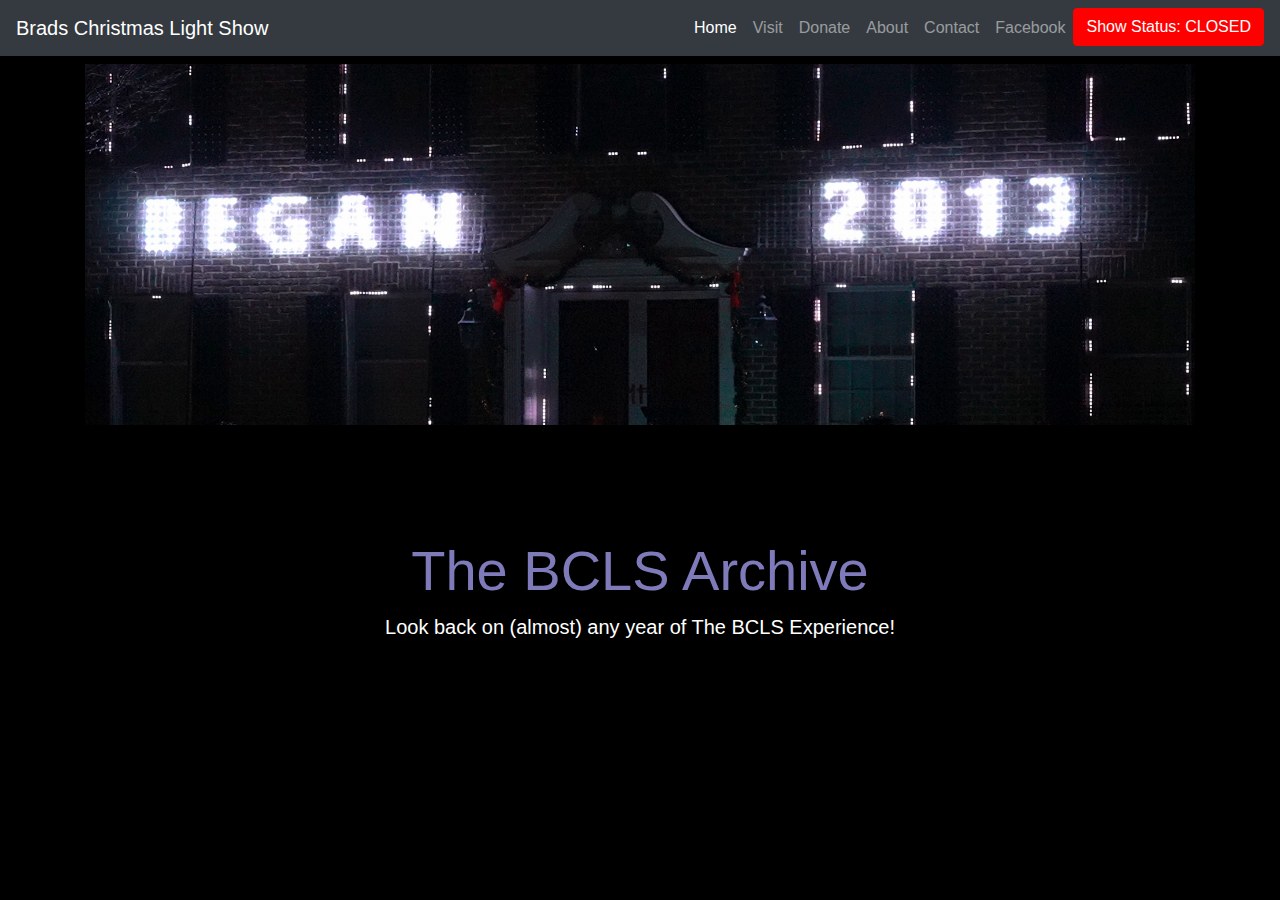
==== archive.html @ 37e21f96 "Began creation of the archive page" ====
<!DOCTYPE html>
<html lang="en">
<head>
	<meta name="robots" content="noimageindex"> <!-- Disable search engine crawling / Remove when fully published -->
    <meta charset="UTF-8">
    <meta name="viewport" content="width=device-width, initial-scale=1, shrink-to-fit=no">
    <title>Brads Christmas Light Show</title>
    <link rel="stylesheet" href="https://stackpath.bootstrapcdn.com/bootstrap/4.5.2/css/bootstrap.min.css">
	<link rel="stylesheet" href="css/main.css">
</head>
<body>

    <!-- Navigation Bar -->
    <nav class="navbar navbar-expand-lg navbar-dark bg-dark fixed-top">
        <a class="navbar-brand" href="#">Brads Christmas Light Show</a>
        <button class="navbar-toggler" type="button" data-toggle="collapse" data-target="#navbarNav" aria-controls="navbarNav" aria-expanded="false" aria-label="Toggle navigation">
            <span class="navbar-toggler-icon"></span>
        </button>
        <div class="collapse navbar-collapse" id="navbarNav">
            <ul class="navbar-nav ml-auto">
                <li class="nav-item active">
                    <a class="nav-link" href="#home">Home <span class="sr-only">(current)</span></a>
                </li>
                <li class="nav-item">
                    <a class="nav-link" href="#visit">Visit</a>
                </li>
                <li class="nav-item">
                    <a class="nav-link" href="#donate">Donate</a>
                </li>
                <li class="nav-item">
                    <a class="nav-link" href="#about">About</a>
                </li>
                <li class="nav-item">
                    <a class="nav-link" href="#contact">Contact</a>
                </li>
                <li class="nav-item">
                    <a class="nav-link" href="https://www.facebook.com/Paulsenslightshow/">Facebook</a>
                </li>
				<li class="nav-item">
                    <!-- <div class="btn status-open">Show Status: OPEN</div> -->
					<div class="btn status-closed">Show Status: CLOSED</div>
                </li>
            </ul>
        </div>
    </nav>
	
	<header class="jumbotron bg-black ">
		<div class="container w-100">
			<img src="images/archive_banner.jpg" class="img-fluid w-100" alt="Banner Image">
		</div>
	</header>
	
	<div class="container mt-5">
		<div class="text-center">
            <h1 class="display-4">The BCLS Archive</h1>
            <p class="lead">Look back on (almost) any year of The BCLS Experience!</p>
        </div>
	
	
	
	
	
	<script src="https://code.jquery.com/jquery-3.5.1.slim.min.js"></script>
    <script src="https://cdn.jsdelivr.net/npm/@popperjs/core@2.10.2/dist/umd/popper.min.js"></script>
    <script src="https://stackpath.bootstrapcdn.com/bootstrap/4.5.2/js/bootstrap.min.js"></script>
</body>
</html>
---- css/main.css ----
body {
    position: relative;
	background-color: #000000;
	color: #ffffff;
}

h1 {
	color: #7f7aba;
}

h2 {
	color: #3ac38d;
}

.lead {
	color: #ffffff;
}

.bg-black {
	background-color: #000000;
}

#imageCarousel {
    height: 100vh;
}

#imageCarousel .carousel-inner,
#imageCarousel .carousel-item,
#imageCarousel img {
    height: 100%;
    width: 100%;
    object-fit: cover;
}

.logo-container {
    position: absolute;
    top: 50%;
    left: 50%;
    transform: translate(-50%, -50%);
    z-index: 1;
}

.logo-container img {
    max-width: 50vw; /* 50% of the viewport width */
    max-height: 50vh; /* 50% of the viewport height */
    width: auto;
    height: auto;
    display: block;
    margin: auto;
}

.status-open {
  background-color: green;
  border: 1px solid green;
  cursor: default;
  pointer-events: none;
  color: white;
}

.status-closed {
  background-color: red;
  border: 1px solid red;
  cursor: default;
  pointer-events: none;
  color: white;
}
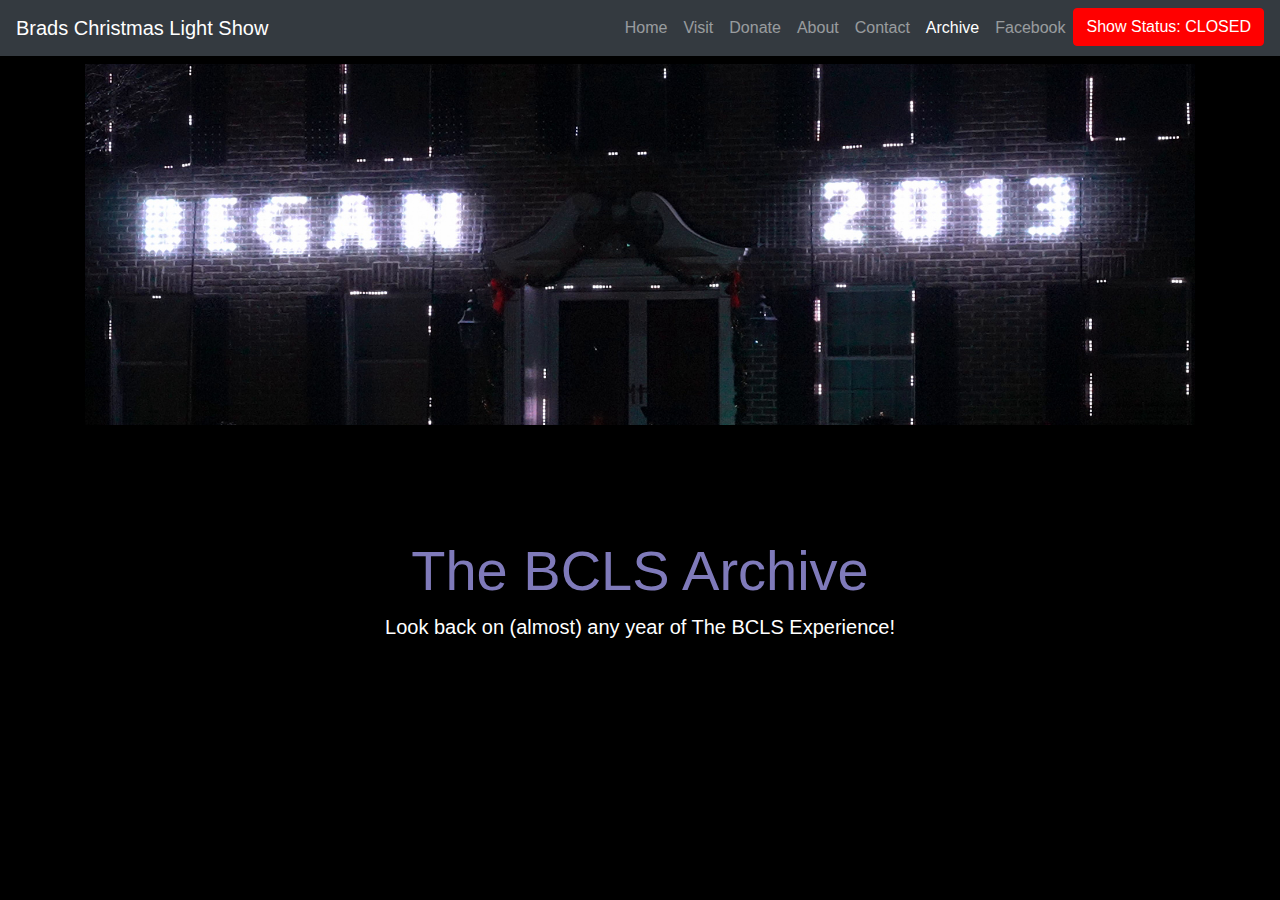
==== commit a7056d62: "updated navbar contents" ====
--- a/archive.html
+++ b/archive.html
@@ -18,20 +18,23 @@
         </button>
         <div class="collapse navbar-collapse" id="navbarNav">
             <ul class="navbar-nav ml-auto">
-                <li class="nav-item active">
-                    <a class="nav-link" href="#home">Home <span class="sr-only">(current)</span></a>
+                <li class="nav-item">
+                    <a class="nav-link" href="index.html#home">Home</a>
                 </li>
                 <li class="nav-item">
-                    <a class="nav-link" href="#visit">Visit</a>
+                    <a class="nav-link" href="index.html#visit">Visit</a>
                 </li>
                 <li class="nav-item">
-                    <a class="nav-link" href="#donate">Donate</a>
+                    <a class="nav-link" href="index.html#donate">Donate</a>
                 </li>
                 <li class="nav-item">
-                    <a class="nav-link" href="#about">About</a>
+                    <a class="nav-link" href="index.html#about">About</a>
                 </li>
                 <li class="nav-item">
-                    <a class="nav-link" href="#contact">Contact</a>
+                    <a class="nav-link" href="index.html#contact">Contact</a>
+                </li>
+				<li class="nav-item active">
+                    <a class="nav-link" href="#">Archive <span class="sr-only">(current)</span></a>
                 </li>
                 <li class="nav-item">
                     <a class="nav-link" href="https://www.facebook.com/Paulsenslightshow/">Facebook</a>
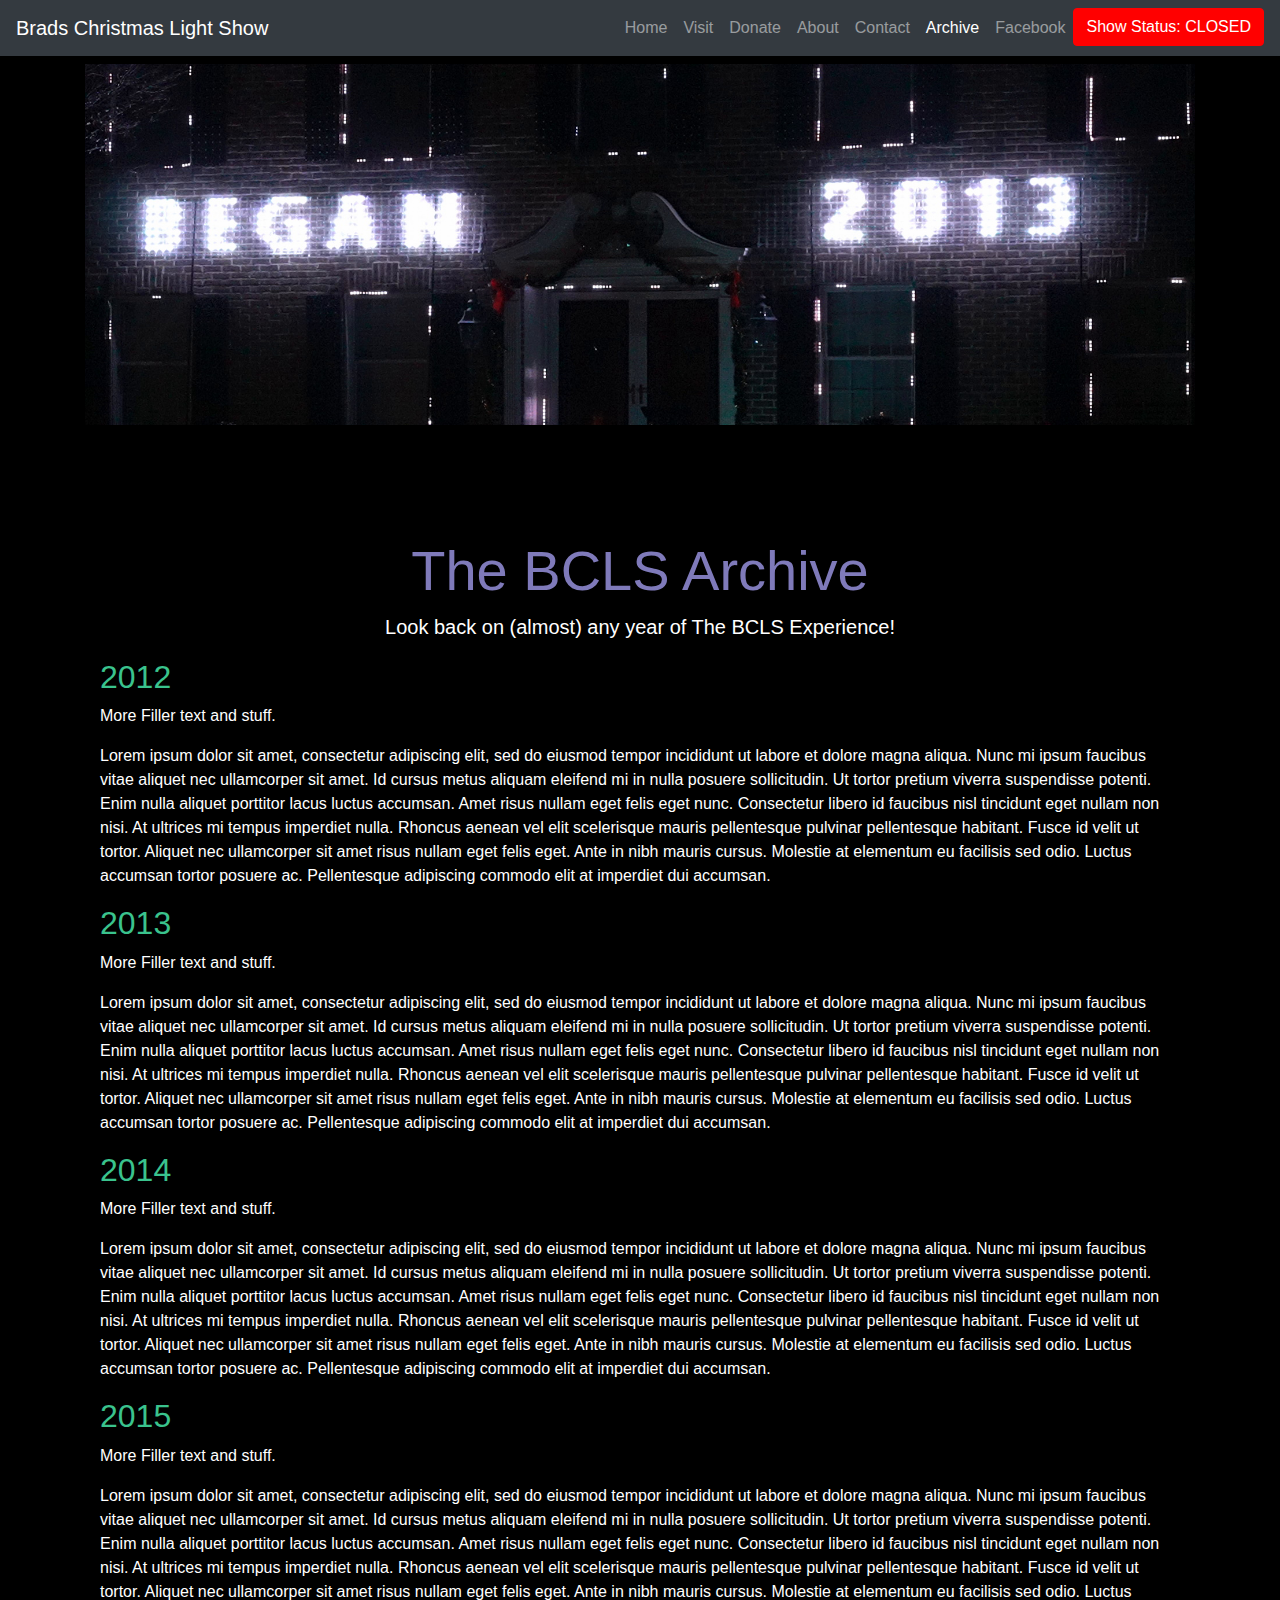
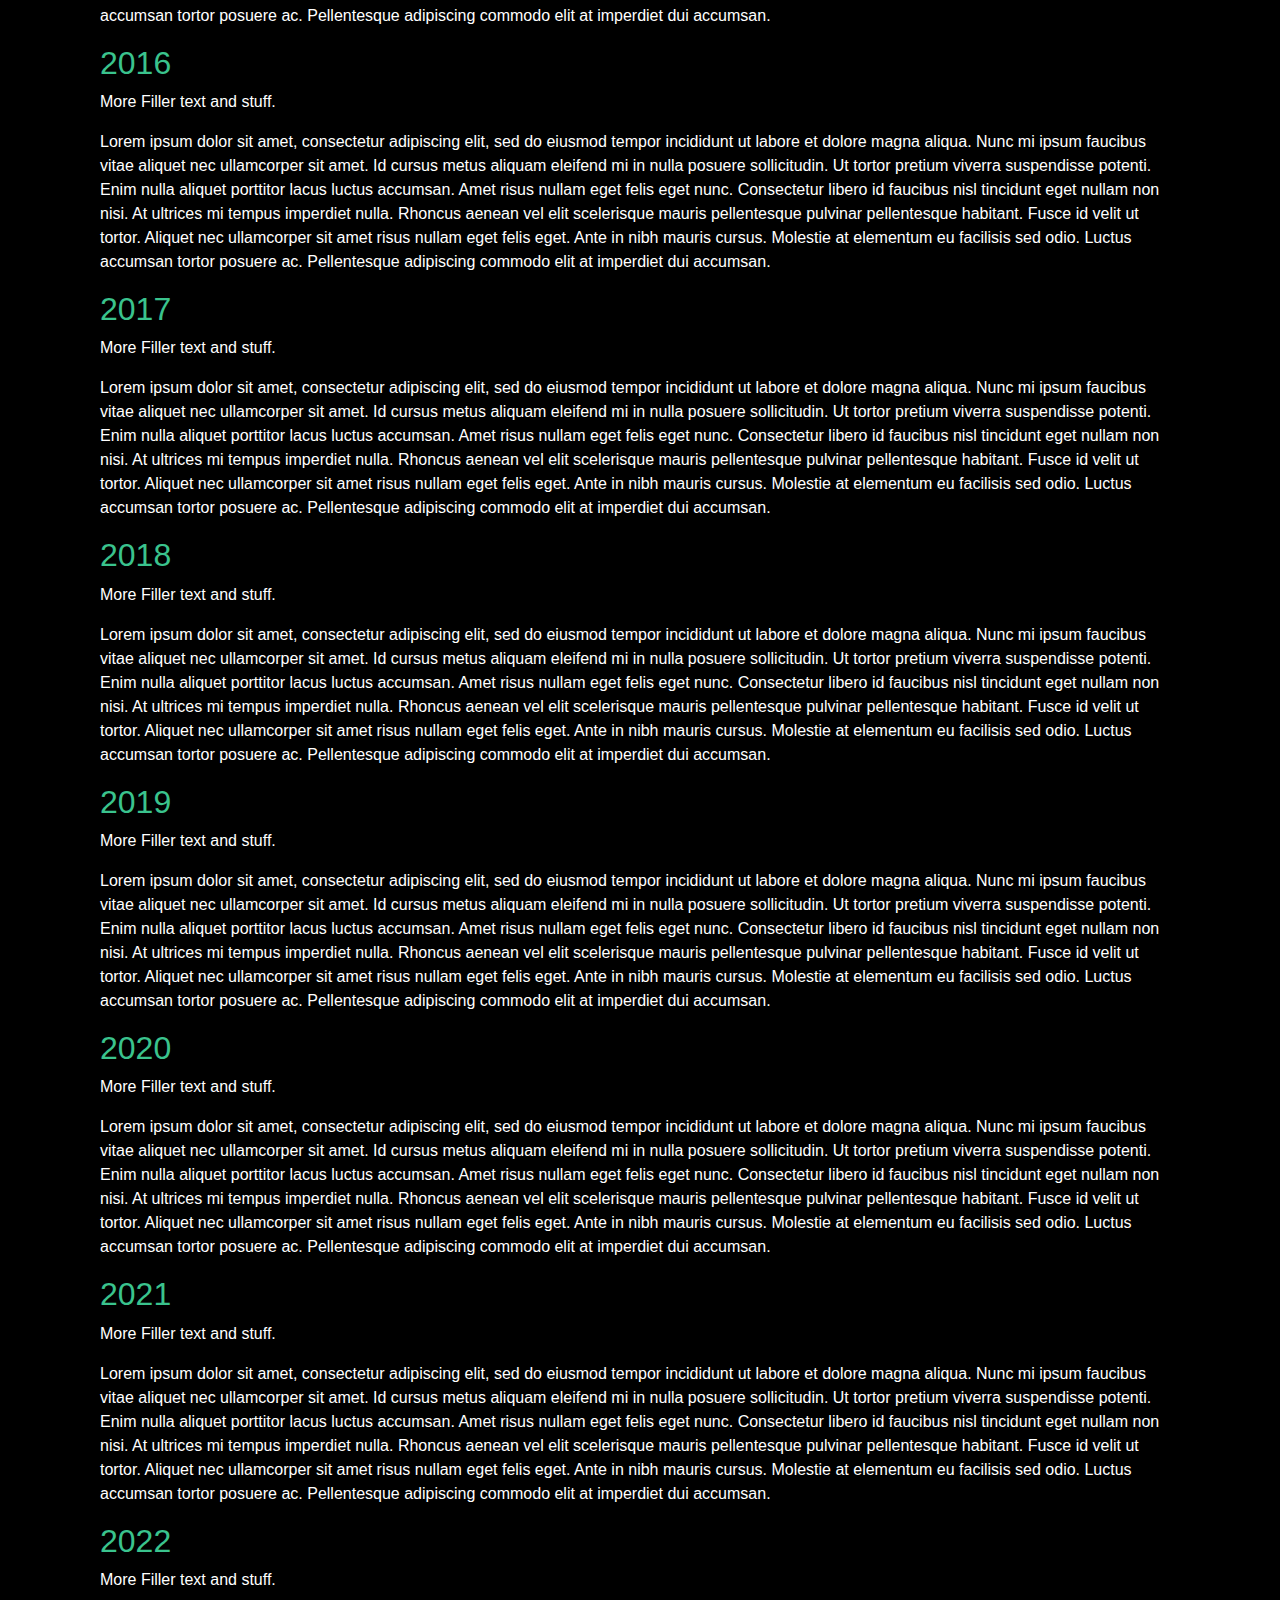
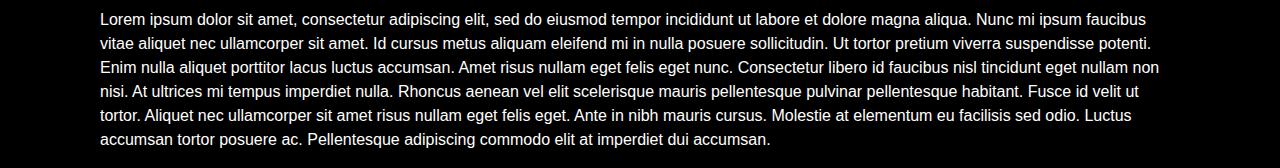
==== commit 99642aa5: "added more filler text to adjust page formatting" ====
--- a/archive.html
+++ b/archive.html
@@ -58,11 +58,73 @@
             <h1 class="display-4">The BCLS Archive</h1>
             <p class="lead">Look back on (almost) any year of The BCLS Experience!</p>
         </div>
-	
-	
-	
-	
-	
+		
+		<div class="col-md-12">
+            <h2>2012</h2>
+            <p>More Filler text and stuff.</p>
+			<p>Lorem ipsum dolor sit amet, consectetur adipiscing elit, sed do eiusmod tempor incididunt ut labore et dolore magna aliqua. Nunc mi ipsum faucibus vitae aliquet nec ullamcorper sit amet. Id cursus metus aliquam eleifend mi in nulla posuere sollicitudin. Ut tortor pretium viverra suspendisse potenti. Enim nulla aliquet porttitor lacus luctus accumsan. Amet risus nullam eget felis eget nunc. Consectetur libero id faucibus nisl tincidunt eget nullam non nisi. At ultrices mi tempus imperdiet nulla. Rhoncus aenean vel elit scelerisque mauris pellentesque pulvinar pellentesque habitant. Fusce id velit ut tortor. Aliquet nec ullamcorper sit amet risus nullam eget felis eget. Ante in nibh mauris cursus. Molestie at elementum eu facilisis sed odio. Luctus accumsan tortor posuere ac. Pellentesque adipiscing commodo elit at imperdiet dui accumsan.</p>
+        </div>
+		
+		<div class="col-md-12">
+            <h2>2013</h2>
+            <p>More Filler text and stuff.</p>
+			<p>Lorem ipsum dolor sit amet, consectetur adipiscing elit, sed do eiusmod tempor incididunt ut labore et dolore magna aliqua. Nunc mi ipsum faucibus vitae aliquet nec ullamcorper sit amet. Id cursus metus aliquam eleifend mi in nulla posuere sollicitudin. Ut tortor pretium viverra suspendisse potenti. Enim nulla aliquet porttitor lacus luctus accumsan. Amet risus nullam eget felis eget nunc. Consectetur libero id faucibus nisl tincidunt eget nullam non nisi. At ultrices mi tempus imperdiet nulla. Rhoncus aenean vel elit scelerisque mauris pellentesque pulvinar pellentesque habitant. Fusce id velit ut tortor. Aliquet nec ullamcorper sit amet risus nullam eget felis eget. Ante in nibh mauris cursus. Molestie at elementum eu facilisis sed odio. Luctus accumsan tortor posuere ac. Pellentesque adipiscing commodo elit at imperdiet dui accumsan.</p>
+        </div>
+		
+		<div class="col-md-12">
+            <h2>2014</h2>
+            <p>More Filler text and stuff.</p>
+			<p>Lorem ipsum dolor sit amet, consectetur adipiscing elit, sed do eiusmod tempor incididunt ut labore et dolore magna aliqua. Nunc mi ipsum faucibus vitae aliquet nec ullamcorper sit amet. Id cursus metus aliquam eleifend mi in nulla posuere sollicitudin. Ut tortor pretium viverra suspendisse potenti. Enim nulla aliquet porttitor lacus luctus accumsan. Amet risus nullam eget felis eget nunc. Consectetur libero id faucibus nisl tincidunt eget nullam non nisi. At ultrices mi tempus imperdiet nulla. Rhoncus aenean vel elit scelerisque mauris pellentesque pulvinar pellentesque habitant. Fusce id velit ut tortor. Aliquet nec ullamcorper sit amet risus nullam eget felis eget. Ante in nibh mauris cursus. Molestie at elementum eu facilisis sed odio. Luctus accumsan tortor posuere ac. Pellentesque adipiscing commodo elit at imperdiet dui accumsan.</p>
+        </div>
+			
+		<div class="col-md-12">
+            <h2>2015</h2>
+            <p>More Filler text and stuff.</p>
+			<p>Lorem ipsum dolor sit amet, consectetur adipiscing elit, sed do eiusmod tempor incididunt ut labore et dolore magna aliqua. Nunc mi ipsum faucibus vitae aliquet nec ullamcorper sit amet. Id cursus metus aliquam eleifend mi in nulla posuere sollicitudin. Ut tortor pretium viverra suspendisse potenti. Enim nulla aliquet porttitor lacus luctus accumsan. Amet risus nullam eget felis eget nunc. Consectetur libero id faucibus nisl tincidunt eget nullam non nisi. At ultrices mi tempus imperdiet nulla. Rhoncus aenean vel elit scelerisque mauris pellentesque pulvinar pellentesque habitant. Fusce id velit ut tortor. Aliquet nec ullamcorper sit amet risus nullam eget felis eget. Ante in nibh mauris cursus. Molestie at elementum eu facilisis sed odio. Luctus accumsan tortor posuere ac. Pellentesque adipiscing commodo elit at imperdiet dui accumsan.</p>
+        </div>
+			
+		<div class="col-md-12">
+            <h2>2016</h2>
+            <p>More Filler text and stuff.</p>
+			<p>Lorem ipsum dolor sit amet, consectetur adipiscing elit, sed do eiusmod tempor incididunt ut labore et dolore magna aliqua. Nunc mi ipsum faucibus vitae aliquet nec ullamcorper sit amet. Id cursus metus aliquam eleifend mi in nulla posuere sollicitudin. Ut tortor pretium viverra suspendisse potenti. Enim nulla aliquet porttitor lacus luctus accumsan. Amet risus nullam eget felis eget nunc. Consectetur libero id faucibus nisl tincidunt eget nullam non nisi. At ultrices mi tempus imperdiet nulla. Rhoncus aenean vel elit scelerisque mauris pellentesque pulvinar pellentesque habitant. Fusce id velit ut tortor. Aliquet nec ullamcorper sit amet risus nullam eget felis eget. Ante in nibh mauris cursus. Molestie at elementum eu facilisis sed odio. Luctus accumsan tortor posuere ac. Pellentesque adipiscing commodo elit at imperdiet dui accumsan.</p>
+        </div>
+			
+		<div class="col-md-12">
+            <h2>2017</h2>
+            <p>More Filler text and stuff.</p>
+			<p>Lorem ipsum dolor sit amet, consectetur adipiscing elit, sed do eiusmod tempor incididunt ut labore et dolore magna aliqua. Nunc mi ipsum faucibus vitae aliquet nec ullamcorper sit amet. Id cursus metus aliquam eleifend mi in nulla posuere sollicitudin. Ut tortor pretium viverra suspendisse potenti. Enim nulla aliquet porttitor lacus luctus accumsan. Amet risus nullam eget felis eget nunc. Consectetur libero id faucibus nisl tincidunt eget nullam non nisi. At ultrices mi tempus imperdiet nulla. Rhoncus aenean vel elit scelerisque mauris pellentesque pulvinar pellentesque habitant. Fusce id velit ut tortor. Aliquet nec ullamcorper sit amet risus nullam eget felis eget. Ante in nibh mauris cursus. Molestie at elementum eu facilisis sed odio. Luctus accumsan tortor posuere ac. Pellentesque adipiscing commodo elit at imperdiet dui accumsan.</p>
+        </div>
+			
+		<div class="col-md-12">
+            <h2>2018</h2>
+            <p>More Filler text and stuff.</p>
+			<p>Lorem ipsum dolor sit amet, consectetur adipiscing elit, sed do eiusmod tempor incididunt ut labore et dolore magna aliqua. Nunc mi ipsum faucibus vitae aliquet nec ullamcorper sit amet. Id cursus metus aliquam eleifend mi in nulla posuere sollicitudin. Ut tortor pretium viverra suspendisse potenti. Enim nulla aliquet porttitor lacus luctus accumsan. Amet risus nullam eget felis eget nunc. Consectetur libero id faucibus nisl tincidunt eget nullam non nisi. At ultrices mi tempus imperdiet nulla. Rhoncus aenean vel elit scelerisque mauris pellentesque pulvinar pellentesque habitant. Fusce id velit ut tortor. Aliquet nec ullamcorper sit amet risus nullam eget felis eget. Ante in nibh mauris cursus. Molestie at elementum eu facilisis sed odio. Luctus accumsan tortor posuere ac. Pellentesque adipiscing commodo elit at imperdiet dui accumsan.</p>
+        </div>
+			
+		<div class="col-md-12">
+            <h2>2019</h2>
+            <p>More Filler text and stuff.</p>
+			<p>Lorem ipsum dolor sit amet, consectetur adipiscing elit, sed do eiusmod tempor incididunt ut labore et dolore magna aliqua. Nunc mi ipsum faucibus vitae aliquet nec ullamcorper sit amet. Id cursus metus aliquam eleifend mi in nulla posuere sollicitudin. Ut tortor pretium viverra suspendisse potenti. Enim nulla aliquet porttitor lacus luctus accumsan. Amet risus nullam eget felis eget nunc. Consectetur libero id faucibus nisl tincidunt eget nullam non nisi. At ultrices mi tempus imperdiet nulla. Rhoncus aenean vel elit scelerisque mauris pellentesque pulvinar pellentesque habitant. Fusce id velit ut tortor. Aliquet nec ullamcorper sit amet risus nullam eget felis eget. Ante in nibh mauris cursus. Molestie at elementum eu facilisis sed odio. Luctus accumsan tortor posuere ac. Pellentesque adipiscing commodo elit at imperdiet dui accumsan.</p>
+        </div>
+			
+		<div class="col-md-12">
+            <h2>2020</h2>
+            <p>More Filler text and stuff.</p>
+			<p>Lorem ipsum dolor sit amet, consectetur adipiscing elit, sed do eiusmod tempor incididunt ut labore et dolore magna aliqua. Nunc mi ipsum faucibus vitae aliquet nec ullamcorper sit amet. Id cursus metus aliquam eleifend mi in nulla posuere sollicitudin. Ut tortor pretium viverra suspendisse potenti. Enim nulla aliquet porttitor lacus luctus accumsan. Amet risus nullam eget felis eget nunc. Consectetur libero id faucibus nisl tincidunt eget nullam non nisi. At ultrices mi tempus imperdiet nulla. Rhoncus aenean vel elit scelerisque mauris pellentesque pulvinar pellentesque habitant. Fusce id velit ut tortor. Aliquet nec ullamcorper sit amet risus nullam eget felis eget. Ante in nibh mauris cursus. Molestie at elementum eu facilisis sed odio. Luctus accumsan tortor posuere ac. Pellentesque adipiscing commodo elit at imperdiet dui accumsan.</p>
+        </div>
+			
+		<div class="col-md-12">
+            <h2>2021</h2>
+            <p>More Filler text and stuff.</p>
+			<p>Lorem ipsum dolor sit amet, consectetur adipiscing elit, sed do eiusmod tempor incididunt ut labore et dolore magna aliqua. Nunc mi ipsum faucibus vitae aliquet nec ullamcorper sit amet. Id cursus metus aliquam eleifend mi in nulla posuere sollicitudin. Ut tortor pretium viverra suspendisse potenti. Enim nulla aliquet porttitor lacus luctus accumsan. Amet risus nullam eget felis eget nunc. Consectetur libero id faucibus nisl tincidunt eget nullam non nisi. At ultrices mi tempus imperdiet nulla. Rhoncus aenean vel elit scelerisque mauris pellentesque pulvinar pellentesque habitant. Fusce id velit ut tortor. Aliquet nec ullamcorper sit amet risus nullam eget felis eget. Ante in nibh mauris cursus. Molestie at elementum eu facilisis sed odio. Luctus accumsan tortor posuere ac. Pellentesque adipiscing commodo elit at imperdiet dui accumsan.</p>
+        </div>
+			
+		<div class="col-md-12">
+            <h2>2022</h2>
+            <p>More Filler text and stuff.</p>
+			<p>Lorem ipsum dolor sit amet, consectetur adipiscing elit, sed do eiusmod tempor incididunt ut labore et dolore magna aliqua. Nunc mi ipsum faucibus vitae aliquet nec ullamcorper sit amet. Id cursus metus aliquam eleifend mi in nulla posuere sollicitudin. Ut tortor pretium viverra suspendisse potenti. Enim nulla aliquet porttitor lacus luctus accumsan. Amet risus nullam eget felis eget nunc. Consectetur libero id faucibus nisl tincidunt eget nullam non nisi. At ultrices mi tempus imperdiet nulla. Rhoncus aenean vel elit scelerisque mauris pellentesque pulvinar pellentesque habitant. Fusce id velit ut tortor. Aliquet nec ullamcorper sit amet risus nullam eget felis eget. Ante in nibh mauris cursus. Molestie at elementum eu facilisis sed odio. Luctus accumsan tortor posuere ac. Pellentesque adipiscing commodo elit at imperdiet dui accumsan.</p>
+        </div>
+			
 	<script src="https://code.jquery.com/jquery-3.5.1.slim.min.js"></script>
     <script src="https://cdn.jsdelivr.net/npm/@popperjs/core@2.10.2/dist/umd/popper.min.js"></script>
     <script src="https://stackpath.bootstrapcdn.com/bootstrap/4.5.2/js/bootstrap.min.js"></script>
--- a/css/main.css
+++ b/css/main.css
@@ -10,6 +10,10 @@
 
 h2 {
 	color: #3ac38d;
+}
+
+h4 {
+	color: #2fa5a9;
 }
 
 .lead {
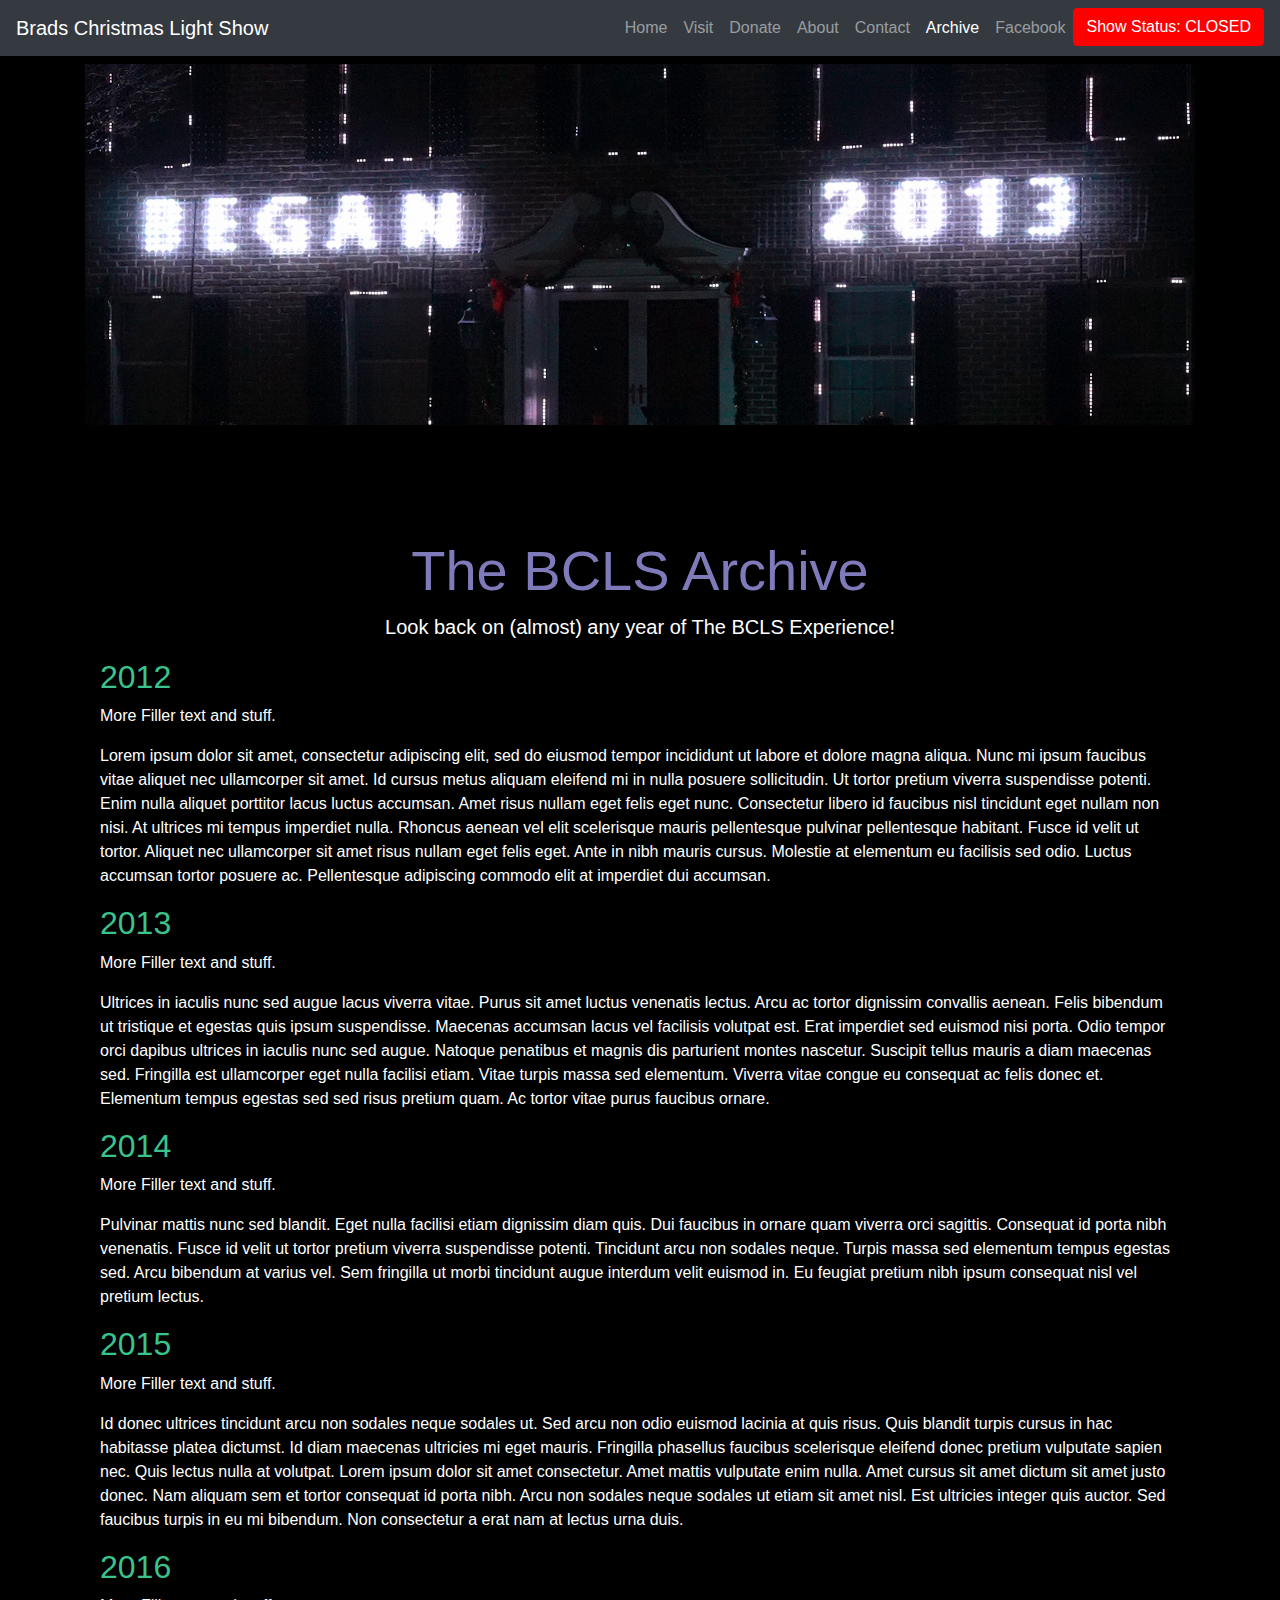
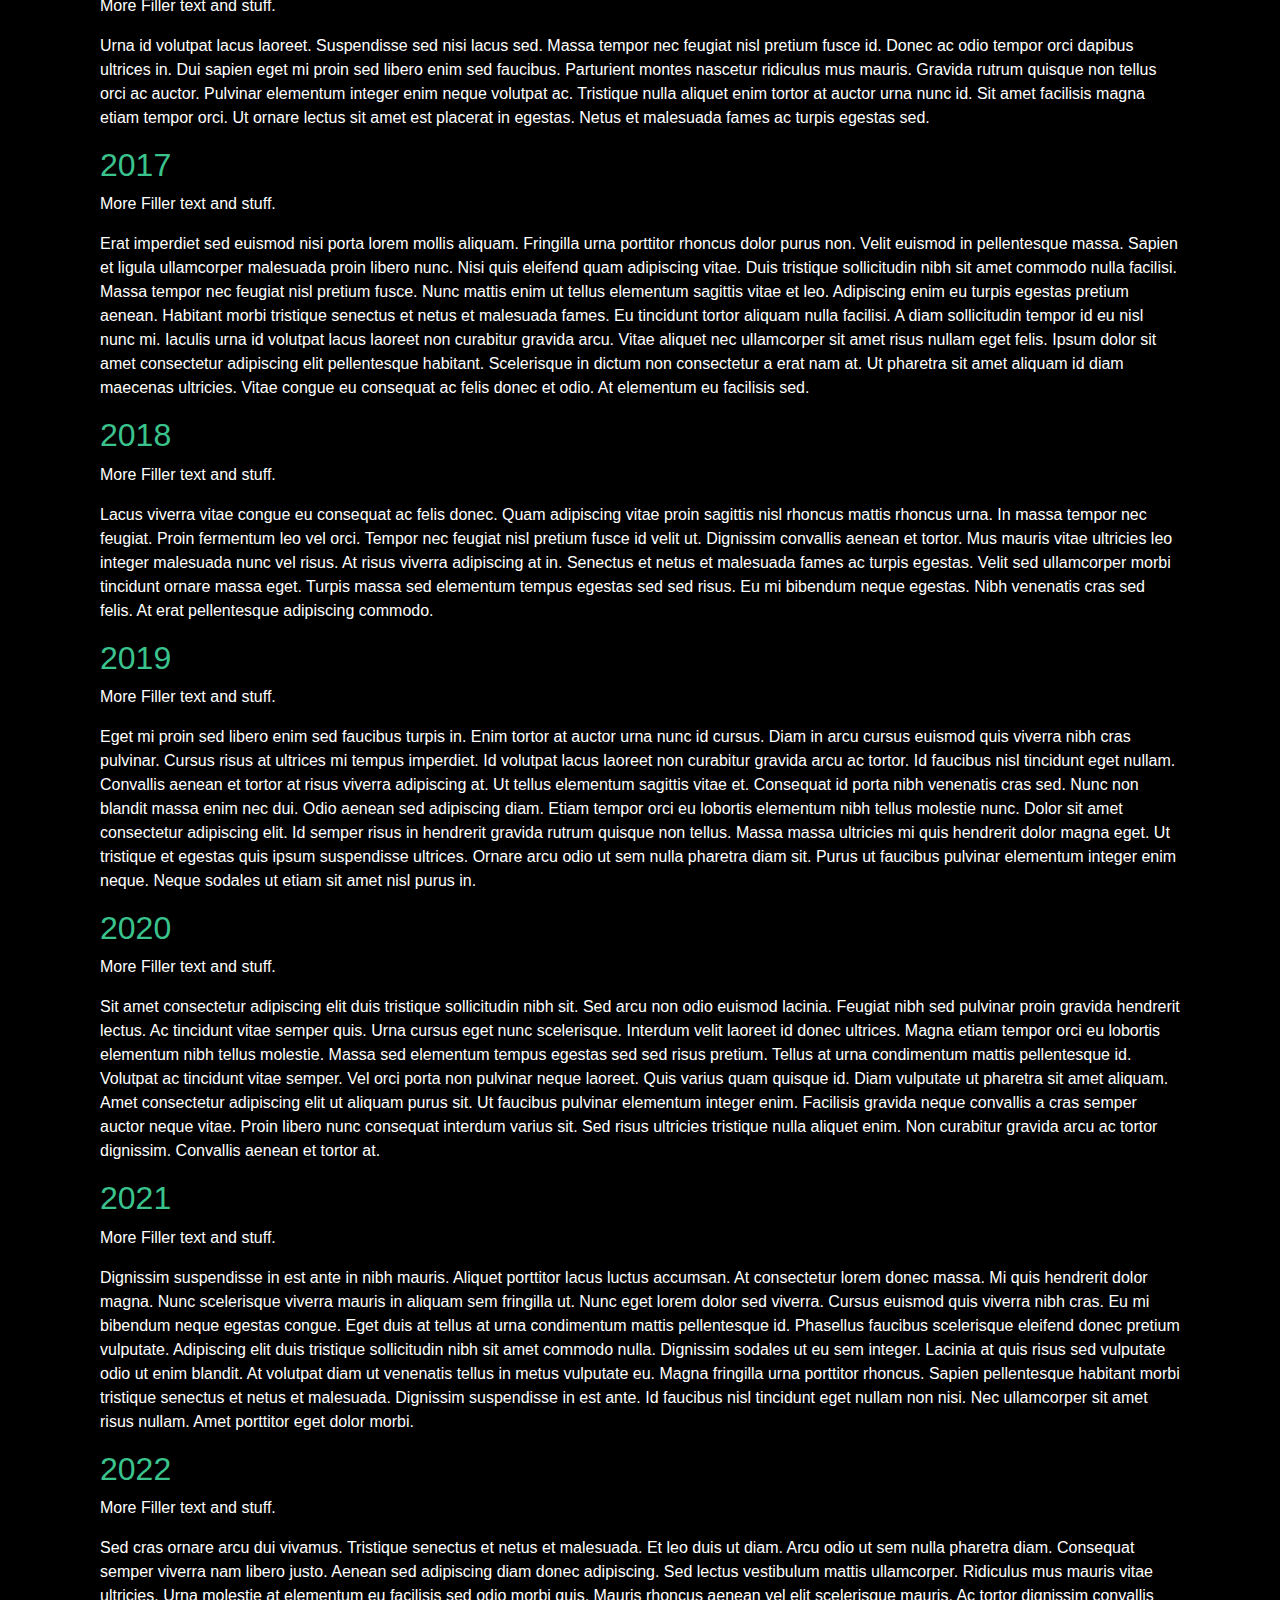
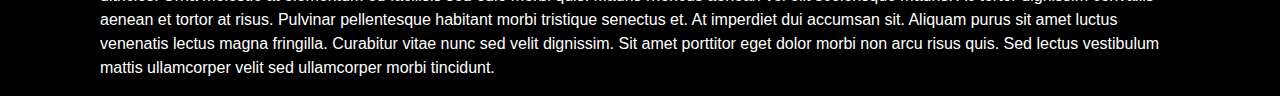
==== commit ea6c102f: "added filler variation" ====
--- a/archive.html
+++ b/archive.html
@@ -68,63 +68,63 @@
 		<div class="col-md-12">
             <h2>2013</h2>
             <p>More Filler text and stuff.</p>
-			<p>Lorem ipsum dolor sit amet, consectetur adipiscing elit, sed do eiusmod tempor incididunt ut labore et dolore magna aliqua. Nunc mi ipsum faucibus vitae aliquet nec ullamcorper sit amet. Id cursus metus aliquam eleifend mi in nulla posuere sollicitudin. Ut tortor pretium viverra suspendisse potenti. Enim nulla aliquet porttitor lacus luctus accumsan. Amet risus nullam eget felis eget nunc. Consectetur libero id faucibus nisl tincidunt eget nullam non nisi. At ultrices mi tempus imperdiet nulla. Rhoncus aenean vel elit scelerisque mauris pellentesque pulvinar pellentesque habitant. Fusce id velit ut tortor. Aliquet nec ullamcorper sit amet risus nullam eget felis eget. Ante in nibh mauris cursus. Molestie at elementum eu facilisis sed odio. Luctus accumsan tortor posuere ac. Pellentesque adipiscing commodo elit at imperdiet dui accumsan.</p>
+			<p>Ultrices in iaculis nunc sed augue lacus viverra vitae. Purus sit amet luctus venenatis lectus. Arcu ac tortor dignissim convallis aenean. Felis bibendum ut tristique et egestas quis ipsum suspendisse. Maecenas accumsan lacus vel facilisis volutpat est. Erat imperdiet sed euismod nisi porta. Odio tempor orci dapibus ultrices in iaculis nunc sed augue. Natoque penatibus et magnis dis parturient montes nascetur. Suscipit tellus mauris a diam maecenas sed. Fringilla est ullamcorper eget nulla facilisi etiam. Vitae turpis massa sed elementum. Viverra vitae congue eu consequat ac felis donec et. Elementum tempus egestas sed sed risus pretium quam. Ac tortor vitae purus faucibus ornare.</p>
         </div>
 		
 		<div class="col-md-12">
             <h2>2014</h2>
             <p>More Filler text and stuff.</p>
-			<p>Lorem ipsum dolor sit amet, consectetur adipiscing elit, sed do eiusmod tempor incididunt ut labore et dolore magna aliqua. Nunc mi ipsum faucibus vitae aliquet nec ullamcorper sit amet. Id cursus metus aliquam eleifend mi in nulla posuere sollicitudin. Ut tortor pretium viverra suspendisse potenti. Enim nulla aliquet porttitor lacus luctus accumsan. Amet risus nullam eget felis eget nunc. Consectetur libero id faucibus nisl tincidunt eget nullam non nisi. At ultrices mi tempus imperdiet nulla. Rhoncus aenean vel elit scelerisque mauris pellentesque pulvinar pellentesque habitant. Fusce id velit ut tortor. Aliquet nec ullamcorper sit amet risus nullam eget felis eget. Ante in nibh mauris cursus. Molestie at elementum eu facilisis sed odio. Luctus accumsan tortor posuere ac. Pellentesque adipiscing commodo elit at imperdiet dui accumsan.</p>
+			<p>Pulvinar mattis nunc sed blandit. Eget nulla facilisi etiam dignissim diam quis. Dui faucibus in ornare quam viverra orci sagittis. Consequat id porta nibh venenatis. Fusce id velit ut tortor pretium viverra suspendisse potenti. Tincidunt arcu non sodales neque. Turpis massa sed elementum tempus egestas sed. Arcu bibendum at varius vel. Sem fringilla ut morbi tincidunt augue interdum velit euismod in. Eu feugiat pretium nibh ipsum consequat nisl vel pretium lectus.</p>
         </div>
 			
 		<div class="col-md-12">
             <h2>2015</h2>
             <p>More Filler text and stuff.</p>
-			<p>Lorem ipsum dolor sit amet, consectetur adipiscing elit, sed do eiusmod tempor incididunt ut labore et dolore magna aliqua. Nunc mi ipsum faucibus vitae aliquet nec ullamcorper sit amet. Id cursus metus aliquam eleifend mi in nulla posuere sollicitudin. Ut tortor pretium viverra suspendisse potenti. Enim nulla aliquet porttitor lacus luctus accumsan. Amet risus nullam eget felis eget nunc. Consectetur libero id faucibus nisl tincidunt eget nullam non nisi. At ultrices mi tempus imperdiet nulla. Rhoncus aenean vel elit scelerisque mauris pellentesque pulvinar pellentesque habitant. Fusce id velit ut tortor. Aliquet nec ullamcorper sit amet risus nullam eget felis eget. Ante in nibh mauris cursus. Molestie at elementum eu facilisis sed odio. Luctus accumsan tortor posuere ac. Pellentesque adipiscing commodo elit at imperdiet dui accumsan.</p>
+			<p>Id donec ultrices tincidunt arcu non sodales neque sodales ut. Sed arcu non odio euismod lacinia at quis risus. Quis blandit turpis cursus in hac habitasse platea dictumst. Id diam maecenas ultricies mi eget mauris. Fringilla phasellus faucibus scelerisque eleifend donec pretium vulputate sapien nec. Quis lectus nulla at volutpat. Lorem ipsum dolor sit amet consectetur. Amet mattis vulputate enim nulla. Amet cursus sit amet dictum sit amet justo donec. Nam aliquam sem et tortor consequat id porta nibh. Arcu non sodales neque sodales ut etiam sit amet nisl. Est ultricies integer quis auctor. Sed faucibus turpis in eu mi bibendum. Non consectetur a erat nam at lectus urna duis.</p>
         </div>
 			
 		<div class="col-md-12">
             <h2>2016</h2>
             <p>More Filler text and stuff.</p>
-			<p>Lorem ipsum dolor sit amet, consectetur adipiscing elit, sed do eiusmod tempor incididunt ut labore et dolore magna aliqua. Nunc mi ipsum faucibus vitae aliquet nec ullamcorper sit amet. Id cursus metus aliquam eleifend mi in nulla posuere sollicitudin. Ut tortor pretium viverra suspendisse potenti. Enim nulla aliquet porttitor lacus luctus accumsan. Amet risus nullam eget felis eget nunc. Consectetur libero id faucibus nisl tincidunt eget nullam non nisi. At ultrices mi tempus imperdiet nulla. Rhoncus aenean vel elit scelerisque mauris pellentesque pulvinar pellentesque habitant. Fusce id velit ut tortor. Aliquet nec ullamcorper sit amet risus nullam eget felis eget. Ante in nibh mauris cursus. Molestie at elementum eu facilisis sed odio. Luctus accumsan tortor posuere ac. Pellentesque adipiscing commodo elit at imperdiet dui accumsan.</p>
+			<p>Urna id volutpat lacus laoreet. Suspendisse sed nisi lacus sed. Massa tempor nec feugiat nisl pretium fusce id. Donec ac odio tempor orci dapibus ultrices in. Dui sapien eget mi proin sed libero enim sed faucibus. Parturient montes nascetur ridiculus mus mauris. Gravida rutrum quisque non tellus orci ac auctor. Pulvinar elementum integer enim neque volutpat ac. Tristique nulla aliquet enim tortor at auctor urna nunc id. Sit amet facilisis magna etiam tempor orci. Ut ornare lectus sit amet est placerat in egestas. Netus et malesuada fames ac turpis egestas sed.</p>
         </div>
 			
 		<div class="col-md-12">
             <h2>2017</h2>
             <p>More Filler text and stuff.</p>
-			<p>Lorem ipsum dolor sit amet, consectetur adipiscing elit, sed do eiusmod tempor incididunt ut labore et dolore magna aliqua. Nunc mi ipsum faucibus vitae aliquet nec ullamcorper sit amet. Id cursus metus aliquam eleifend mi in nulla posuere sollicitudin. Ut tortor pretium viverra suspendisse potenti. Enim nulla aliquet porttitor lacus luctus accumsan. Amet risus nullam eget felis eget nunc. Consectetur libero id faucibus nisl tincidunt eget nullam non nisi. At ultrices mi tempus imperdiet nulla. Rhoncus aenean vel elit scelerisque mauris pellentesque pulvinar pellentesque habitant. Fusce id velit ut tortor. Aliquet nec ullamcorper sit amet risus nullam eget felis eget. Ante in nibh mauris cursus. Molestie at elementum eu facilisis sed odio. Luctus accumsan tortor posuere ac. Pellentesque adipiscing commodo elit at imperdiet dui accumsan.</p>
+			<p>Erat imperdiet sed euismod nisi porta lorem mollis aliquam. Fringilla urna porttitor rhoncus dolor purus non. Velit euismod in pellentesque massa. Sapien et ligula ullamcorper malesuada proin libero nunc. Nisi quis eleifend quam adipiscing vitae. Duis tristique sollicitudin nibh sit amet commodo nulla facilisi. Massa tempor nec feugiat nisl pretium fusce. Nunc mattis enim ut tellus elementum sagittis vitae et leo. Adipiscing enim eu turpis egestas pretium aenean. Habitant morbi tristique senectus et netus et malesuada fames. Eu tincidunt tortor aliquam nulla facilisi. A diam sollicitudin tempor id eu nisl nunc mi. Iaculis urna id volutpat lacus laoreet non curabitur gravida arcu. Vitae aliquet nec ullamcorper sit amet risus nullam eget felis. Ipsum dolor sit amet consectetur adipiscing elit pellentesque habitant. Scelerisque in dictum non consectetur a erat nam at. Ut pharetra sit amet aliquam id diam maecenas ultricies. Vitae congue eu consequat ac felis donec et odio. At elementum eu facilisis sed.</p>
         </div>
 			
 		<div class="col-md-12">
             <h2>2018</h2>
             <p>More Filler text and stuff.</p>
-			<p>Lorem ipsum dolor sit amet, consectetur adipiscing elit, sed do eiusmod tempor incididunt ut labore et dolore magna aliqua. Nunc mi ipsum faucibus vitae aliquet nec ullamcorper sit amet. Id cursus metus aliquam eleifend mi in nulla posuere sollicitudin. Ut tortor pretium viverra suspendisse potenti. Enim nulla aliquet porttitor lacus luctus accumsan. Amet risus nullam eget felis eget nunc. Consectetur libero id faucibus nisl tincidunt eget nullam non nisi. At ultrices mi tempus imperdiet nulla. Rhoncus aenean vel elit scelerisque mauris pellentesque pulvinar pellentesque habitant. Fusce id velit ut tortor. Aliquet nec ullamcorper sit amet risus nullam eget felis eget. Ante in nibh mauris cursus. Molestie at elementum eu facilisis sed odio. Luctus accumsan tortor posuere ac. Pellentesque adipiscing commodo elit at imperdiet dui accumsan.</p>
+			<p>Lacus viverra vitae congue eu consequat ac felis donec. Quam adipiscing vitae proin sagittis nisl rhoncus mattis rhoncus urna. In massa tempor nec feugiat. Proin fermentum leo vel orci. Tempor nec feugiat nisl pretium fusce id velit ut. Dignissim convallis aenean et tortor. Mus mauris vitae ultricies leo integer malesuada nunc vel risus. At risus viverra adipiscing at in. Senectus et netus et malesuada fames ac turpis egestas. Velit sed ullamcorper morbi tincidunt ornare massa eget. Turpis massa sed elementum tempus egestas sed sed risus. Eu mi bibendum neque egestas. Nibh venenatis cras sed felis. At erat pellentesque adipiscing commodo.</p>
         </div>
 			
 		<div class="col-md-12">
             <h2>2019</h2>
             <p>More Filler text and stuff.</p>
-			<p>Lorem ipsum dolor sit amet, consectetur adipiscing elit, sed do eiusmod tempor incididunt ut labore et dolore magna aliqua. Nunc mi ipsum faucibus vitae aliquet nec ullamcorper sit amet. Id cursus metus aliquam eleifend mi in nulla posuere sollicitudin. Ut tortor pretium viverra suspendisse potenti. Enim nulla aliquet porttitor lacus luctus accumsan. Amet risus nullam eget felis eget nunc. Consectetur libero id faucibus nisl tincidunt eget nullam non nisi. At ultrices mi tempus imperdiet nulla. Rhoncus aenean vel elit scelerisque mauris pellentesque pulvinar pellentesque habitant. Fusce id velit ut tortor. Aliquet nec ullamcorper sit amet risus nullam eget felis eget. Ante in nibh mauris cursus. Molestie at elementum eu facilisis sed odio. Luctus accumsan tortor posuere ac. Pellentesque adipiscing commodo elit at imperdiet dui accumsan.</p>
+			<p>Eget mi proin sed libero enim sed faucibus turpis in. Enim tortor at auctor urna nunc id cursus. Diam in arcu cursus euismod quis viverra nibh cras pulvinar. Cursus risus at ultrices mi tempus imperdiet. Id volutpat lacus laoreet non curabitur gravida arcu ac tortor. Id faucibus nisl tincidunt eget nullam. Convallis aenean et tortor at risus viverra adipiscing at. Ut tellus elementum sagittis vitae et. Consequat id porta nibh venenatis cras sed. Nunc non blandit massa enim nec dui. Odio aenean sed adipiscing diam. Etiam tempor orci eu lobortis elementum nibh tellus molestie nunc. Dolor sit amet consectetur adipiscing elit. Id semper risus in hendrerit gravida rutrum quisque non tellus. Massa massa ultricies mi quis hendrerit dolor magna eget. Ut tristique et egestas quis ipsum suspendisse ultrices. Ornare arcu odio ut sem nulla pharetra diam sit. Purus ut faucibus pulvinar elementum integer enim neque. Neque sodales ut etiam sit amet nisl purus in.</p>
         </div>
 			
 		<div class="col-md-12">
             <h2>2020</h2>
             <p>More Filler text and stuff.</p>
-			<p>Lorem ipsum dolor sit amet, consectetur adipiscing elit, sed do eiusmod tempor incididunt ut labore et dolore magna aliqua. Nunc mi ipsum faucibus vitae aliquet nec ullamcorper sit amet. Id cursus metus aliquam eleifend mi in nulla posuere sollicitudin. Ut tortor pretium viverra suspendisse potenti. Enim nulla aliquet porttitor lacus luctus accumsan. Amet risus nullam eget felis eget nunc. Consectetur libero id faucibus nisl tincidunt eget nullam non nisi. At ultrices mi tempus imperdiet nulla. Rhoncus aenean vel elit scelerisque mauris pellentesque pulvinar pellentesque habitant. Fusce id velit ut tortor. Aliquet nec ullamcorper sit amet risus nullam eget felis eget. Ante in nibh mauris cursus. Molestie at elementum eu facilisis sed odio. Luctus accumsan tortor posuere ac. Pellentesque adipiscing commodo elit at imperdiet dui accumsan.</p>
+			<p>Sit amet consectetur adipiscing elit duis tristique sollicitudin nibh sit. Sed arcu non odio euismod lacinia. Feugiat nibh sed pulvinar proin gravida hendrerit lectus. Ac tincidunt vitae semper quis. Urna cursus eget nunc scelerisque. Interdum velit laoreet id donec ultrices. Magna etiam tempor orci eu lobortis elementum nibh tellus molestie. Massa sed elementum tempus egestas sed sed risus pretium. Tellus at urna condimentum mattis pellentesque id. Volutpat ac tincidunt vitae semper. Vel orci porta non pulvinar neque laoreet. Quis varius quam quisque id. Diam vulputate ut pharetra sit amet aliquam. Amet consectetur adipiscing elit ut aliquam purus sit. Ut faucibus pulvinar elementum integer enim. Facilisis gravida neque convallis a cras semper auctor neque vitae. Proin libero nunc consequat interdum varius sit. Sed risus ultricies tristique nulla aliquet enim. Non curabitur gravida arcu ac tortor dignissim. Convallis aenean et tortor at.</p>
         </div>
 			
 		<div class="col-md-12">
             <h2>2021</h2>
             <p>More Filler text and stuff.</p>
-			<p>Lorem ipsum dolor sit amet, consectetur adipiscing elit, sed do eiusmod tempor incididunt ut labore et dolore magna aliqua. Nunc mi ipsum faucibus vitae aliquet nec ullamcorper sit amet. Id cursus metus aliquam eleifend mi in nulla posuere sollicitudin. Ut tortor pretium viverra suspendisse potenti. Enim nulla aliquet porttitor lacus luctus accumsan. Amet risus nullam eget felis eget nunc. Consectetur libero id faucibus nisl tincidunt eget nullam non nisi. At ultrices mi tempus imperdiet nulla. Rhoncus aenean vel elit scelerisque mauris pellentesque pulvinar pellentesque habitant. Fusce id velit ut tortor. Aliquet nec ullamcorper sit amet risus nullam eget felis eget. Ante in nibh mauris cursus. Molestie at elementum eu facilisis sed odio. Luctus accumsan tortor posuere ac. Pellentesque adipiscing commodo elit at imperdiet dui accumsan.</p>
+			<p>Dignissim suspendisse in est ante in nibh mauris. Aliquet porttitor lacus luctus accumsan. At consectetur lorem donec massa. Mi quis hendrerit dolor magna. Nunc scelerisque viverra mauris in aliquam sem fringilla ut. Nunc eget lorem dolor sed viverra. Cursus euismod quis viverra nibh cras. Eu mi bibendum neque egestas congue. Eget duis at tellus at urna condimentum mattis pellentesque id. Phasellus faucibus scelerisque eleifend donec pretium vulputate. Adipiscing elit duis tristique sollicitudin nibh sit amet commodo nulla. Dignissim sodales ut eu sem integer. Lacinia at quis risus sed vulputate odio ut enim blandit. At volutpat diam ut venenatis tellus in metus vulputate eu. Magna fringilla urna porttitor rhoncus. Sapien pellentesque habitant morbi tristique senectus et netus et malesuada. Dignissim suspendisse in est ante. Id faucibus nisl tincidunt eget nullam non nisi. Nec ullamcorper sit amet risus nullam. Amet porttitor eget dolor morbi.</p>
         </div>
 			
 		<div class="col-md-12">
             <h2>2022</h2>
             <p>More Filler text and stuff.</p>
-			<p>Lorem ipsum dolor sit amet, consectetur adipiscing elit, sed do eiusmod tempor incididunt ut labore et dolore magna aliqua. Nunc mi ipsum faucibus vitae aliquet nec ullamcorper sit amet. Id cursus metus aliquam eleifend mi in nulla posuere sollicitudin. Ut tortor pretium viverra suspendisse potenti. Enim nulla aliquet porttitor lacus luctus accumsan. Amet risus nullam eget felis eget nunc. Consectetur libero id faucibus nisl tincidunt eget nullam non nisi. At ultrices mi tempus imperdiet nulla. Rhoncus aenean vel elit scelerisque mauris pellentesque pulvinar pellentesque habitant. Fusce id velit ut tortor. Aliquet nec ullamcorper sit amet risus nullam eget felis eget. Ante in nibh mauris cursus. Molestie at elementum eu facilisis sed odio. Luctus accumsan tortor posuere ac. Pellentesque adipiscing commodo elit at imperdiet dui accumsan.</p>
+			<p>Sed cras ornare arcu dui vivamus. Tristique senectus et netus et malesuada. Et leo duis ut diam. Arcu odio ut sem nulla pharetra diam. Consequat semper viverra nam libero justo. Aenean sed adipiscing diam donec adipiscing. Sed lectus vestibulum mattis ullamcorper. Ridiculus mus mauris vitae ultricies. Urna molestie at elementum eu facilisis sed odio morbi quis. Mauris rhoncus aenean vel elit scelerisque mauris. Ac tortor dignissim convallis aenean et tortor at risus. Pulvinar pellentesque habitant morbi tristique senectus et. At imperdiet dui accumsan sit. Aliquam purus sit amet luctus venenatis lectus magna fringilla. Curabitur vitae nunc sed velit dignissim. Sit amet porttitor eget dolor morbi non arcu risus quis. Sed lectus vestibulum mattis ullamcorper velit sed ullamcorper morbi tincidunt.</p>
         </div>
-			
+		
 	<script src="https://code.jquery.com/jquery-3.5.1.slim.min.js"></script>
     <script src="https://cdn.jsdelivr.net/npm/@popperjs/core@2.10.2/dist/umd/popper.min.js"></script>
     <script src="https://stackpath.bootstrapcdn.com/bootstrap/4.5.2/js/bootstrap.min.js"></script>
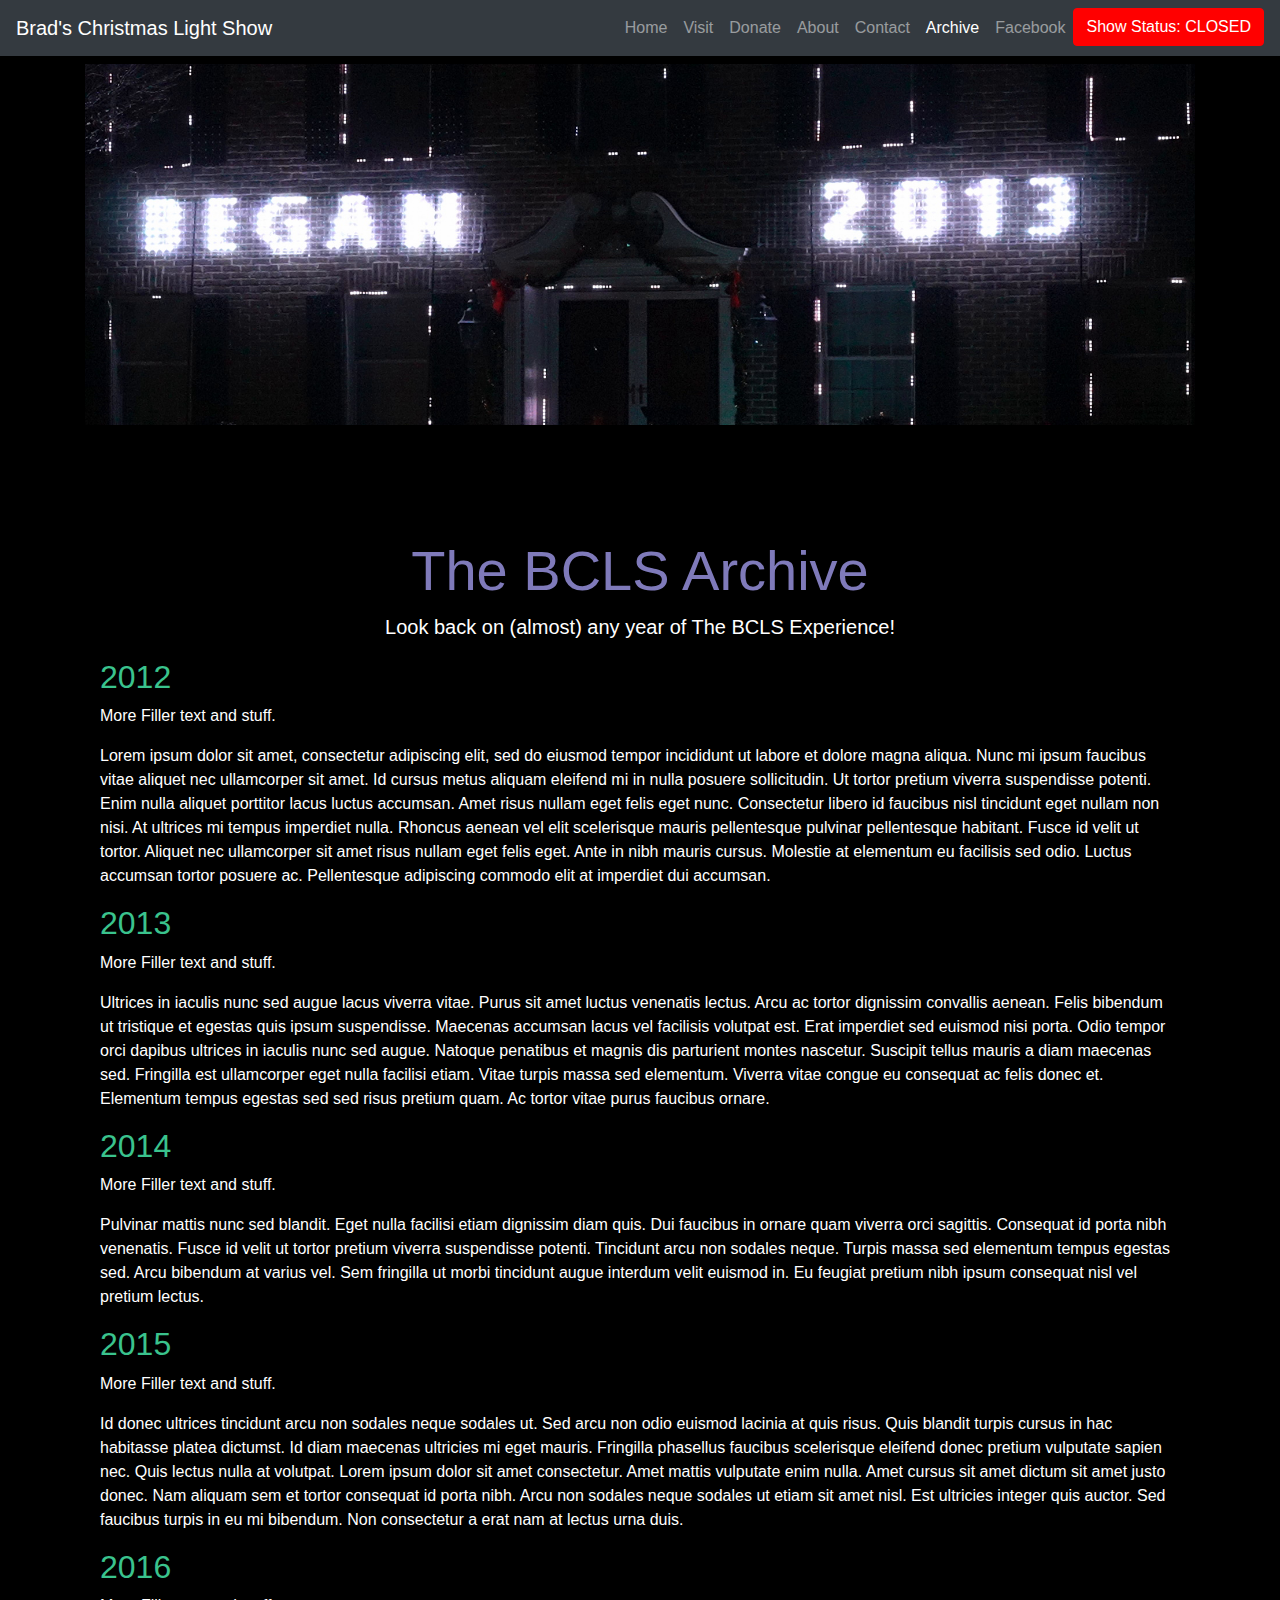
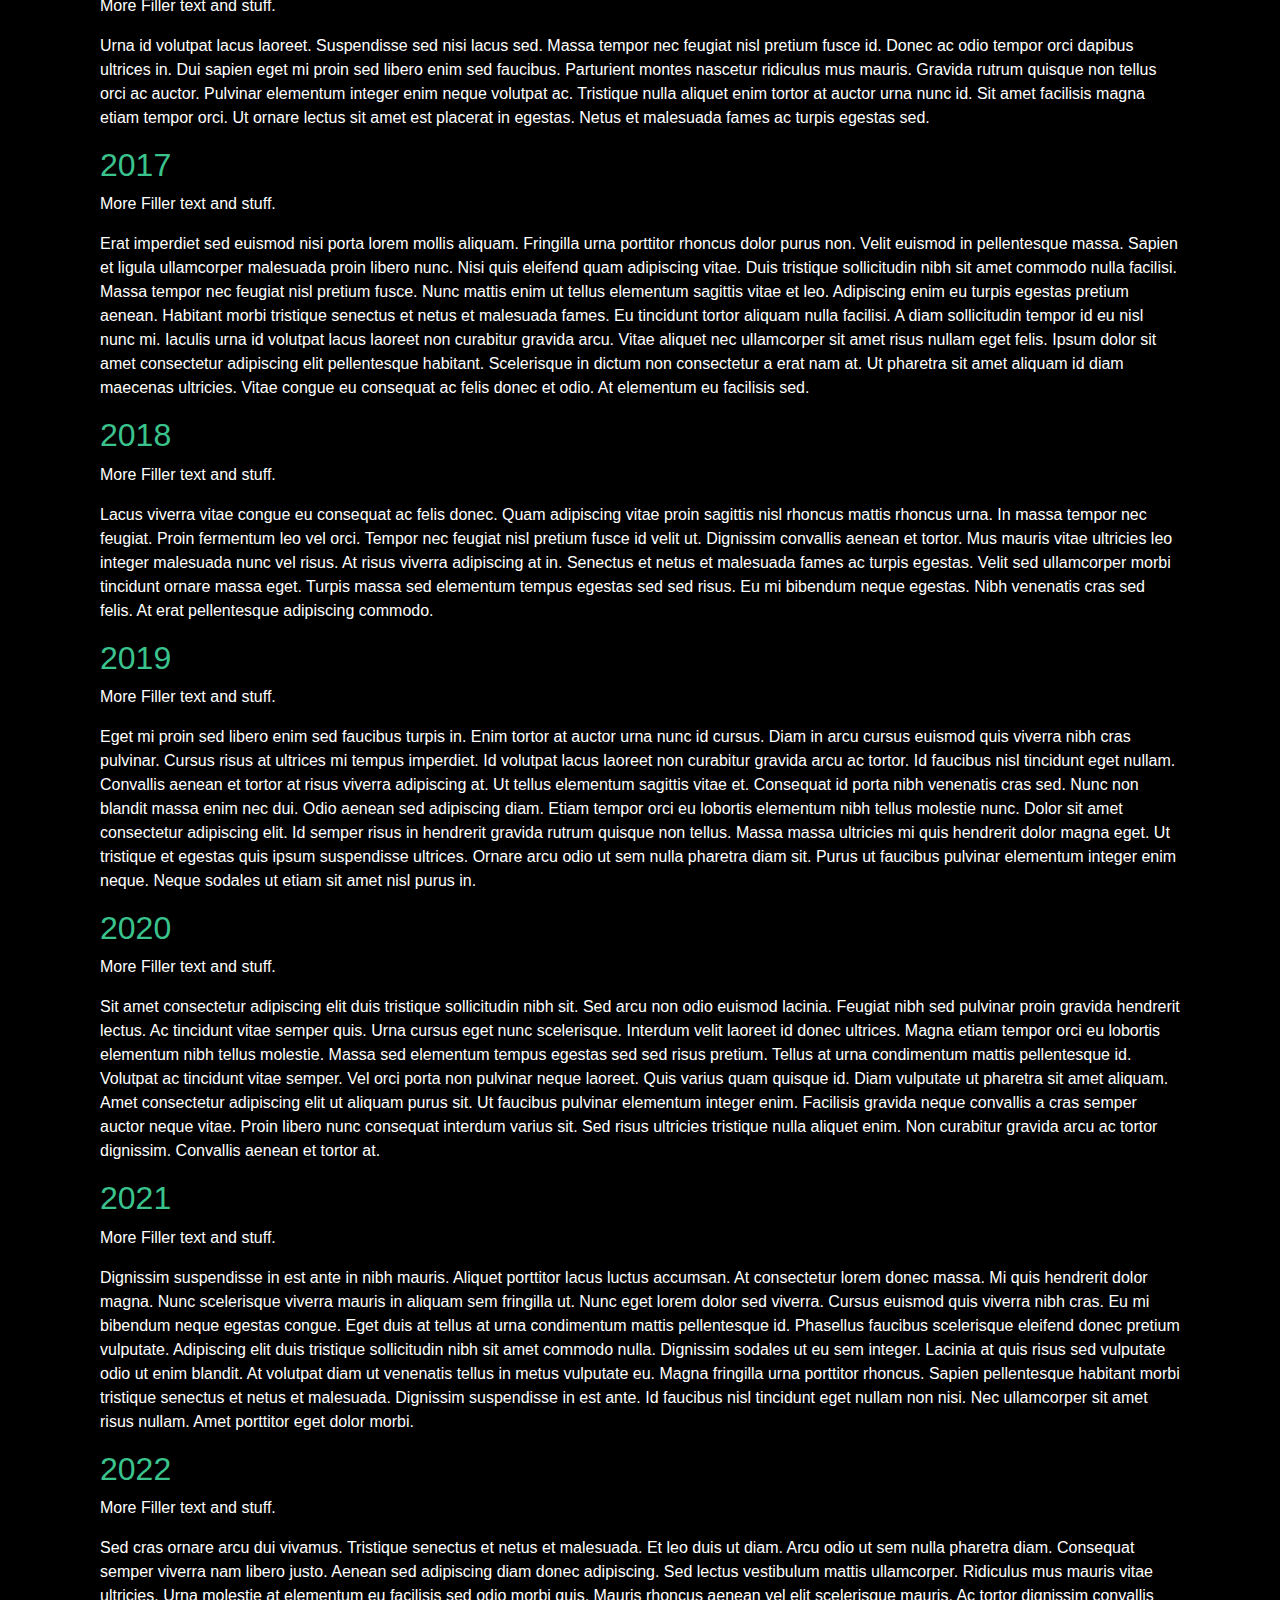
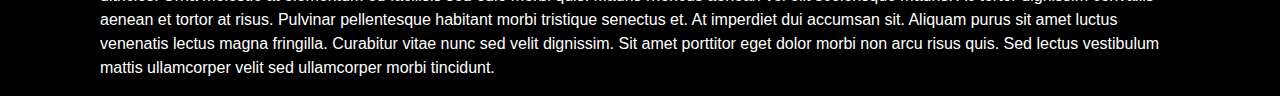
==== commit f101a1e4: "fixed spelling" ====
--- a/archive.html
+++ b/archive.html
@@ -4,7 +4,7 @@
 	<meta name="robots" content="noimageindex"> <!-- Disable search engine crawling / Remove when fully published -->
     <meta charset="UTF-8">
     <meta name="viewport" content="width=device-width, initial-scale=1, shrink-to-fit=no">
-    <title>Brads Christmas Light Show</title>
+    <title>Brad's Christmas Light Show</title>
     <link rel="stylesheet" href="https://stackpath.bootstrapcdn.com/bootstrap/4.5.2/css/bootstrap.min.css">
 	<link rel="stylesheet" href="css/main.css">
 </head>
@@ -12,7 +12,7 @@
 
     <!-- Navigation Bar -->
     <nav class="navbar navbar-expand-lg navbar-dark bg-dark fixed-top">
-        <a class="navbar-brand" href="#">Brads Christmas Light Show</a>
+        <a class="navbar-brand" href="#">Brad's Christmas Light Show</a>
         <button class="navbar-toggler" type="button" data-toggle="collapse" data-target="#navbarNav" aria-controls="navbarNav" aria-expanded="false" aria-label="Toggle navigation">
             <span class="navbar-toggler-icon"></span>
         </button>
